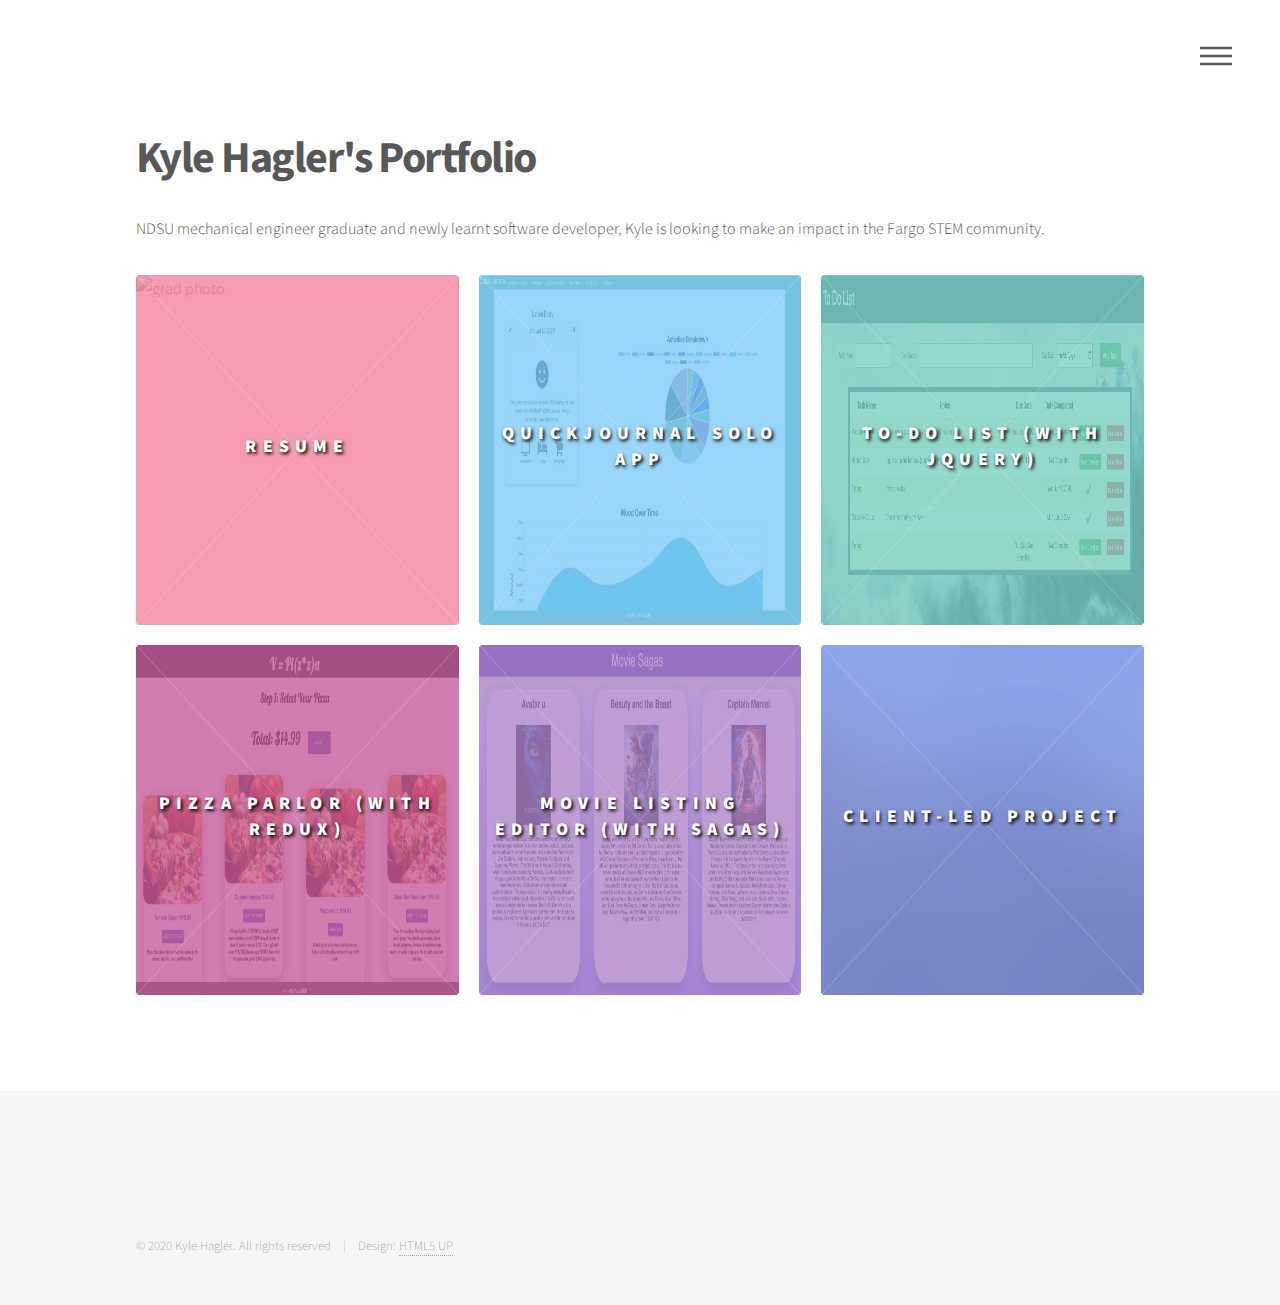
==== index.html @ bced9b33 "completed on July 25th" ====
<!DOCTYPE HTML>
<!--
	Phantom by HTML5 UP
	html5up.net | @ajlkn
	Free for personal and commercial use under the CCA 3.0 license (html5up.net/license)
-->
<html>
	<head>
		<title>Phantom by HTML5 UP</title>
		<meta charset="utf-8" />
		<meta name="viewport" content="width=device-width, initial-scale=1, user-scalable=no" />
		<link rel="stylesheet" href="assets/css/main.css" />
		<noscript><link rel="stylesheet" href="assets/css/noscript.css" /></noscript>
	</head>
	<body class="is-preload">
		<!-- Wrapper -->
			<div id="wrapper">

				<!-- Header -->
					<header id="header">
						<div class="inner">
						</div>

							<!-- Nav -->
							<nav>
								<ul>
									<li><a href="#menu">Menu</a></li>
								</ul>
							</nav>
					</header>

				<!-- Menu -->
					<nav id="menu">
						<h2>Menu</h2>
						<ul>
							<li><a href="index.html">Home</a></li>
							<li><a href="resume.html">Resume</a></li>
							
						</ul>
					</nav>

				<!-- Main -->
					<div id="main">
						<div class="inner">
							<header>
								<h1>Kyle Hagler's Portfolio<br /></h1>
								<p>NDSU mechanical engineer graduate and newly learnt software developer, Kyle is looking to make an impact in the Fargo STEM community.</p>
							</header>
							<section class="tiles">
								<article class="style1">
									<span class="image">
										<img src="https://scontent.ffar1-2.fna.fbcdn.net/v/t1.0-9/32385434_10155725330453737_2104924031084920832_n.jpg?_nc_cat=108&_nc_sid=8bfeb9&_nc_ohc=ZoavIc2hYlcAX8dSRBQ&_nc_ht=scontent.ffar1-2.fna&oh=658feece511071d14a0278dd31bfbd24&oe=5F40C71C" alt="grad photo" height="350px"/>
									</span>
									<a href="resume.html">
										<h2 style="text-shadow: black 0.1em 0.1em 0.2em">Resume</h2>
										<div class="content">
											<p style="text-shadow: black 0.1em 0.1em 0.2em">See Kyle's past education and work experience</p>
										</div>
									</a>
								</article>
								<article class="style2">
									<span class="image">
										<img src="images/quickjournal_home.png" alt="quickJournal site" height="350px" />
									</span>
									<a href="https://github.com/KyleHagler-bit/solo-app-project">
										<h2 style="text-shadow: black 0.1em 0.1em 0.2em">QuickJournal Solo App</h2>
										<div class="content">
											<p style="text-shadow: black 0.1em 0.1em 0.2em">A digital journal app that uses past entries to tell you more about you!</p>
										</div>
									</a>
								</article>
								<article class="style3">
									<span class="image">
										<img src="images/to_do_list.png" alt="to-do list" height="350px"/>
									</span>
									<a href="https://warm-chamber-13574.herokuapp.com/">
										<h2 style="text-shadow: black 0.1em 0.1em 0.2em">To-Do List (with jQuery)</h2>
										<div class="content">
											<p style="text-shadow: black 0.1em 0.1em 0.2em">A simple to-do list built with jQuery and deployed on Heroku</p>
										</div>
									</a>
								</article>
								<article class="style4">
									<span class="image">
										<img src="images/pizza_parlor.png" alt="pizza parlor" height="350px"/>
									</span>
									<a href="https://github.com/KyleHagler-bit/pizza-parlor-redux">
										<h2 style="text-shadow: black 0.1em 0.1em 0.2em">Pizza Parlor (with Redux)</h2>
										<div class="content">
											<p style="text-shadow: black 0.1em 0.1em 0.2em">A mock restaraunt app that allows the user to select pizzas, enter in information, and checkout!</p>
										</div>
									</a>
								</article>
								<article class="style5">
									<span class="image">
										<img src="images/movie_sagas.png" alt="movie sagas" height="350px"/>
									</span>
									<a href="https://github.com/KyleHagler-bit/movie_sagas">
										<h2 style="text-shadow: black 0.1em 0.1em 0.2em">Movie Listing Editor (with Sagas)</h2>
										<div class="content">
											<p style="text-shadow: black 0.1em 0.1em 0.2em">View a listings of popular movies and edit their title and description with a click!</p>
										</div>
									</a>
								</article>
								<article class="style6">
									<span class="image">
										<img src="images/pic06.jpg" alt="client led project" height="350px"/>
									</span>
									<a href="">
										<h2 style="text-shadow: black 0.1em 0.1em 0.2em">Client-led Project</h2>
										<div class="content">
											<p style="text-shadow: black 0.1em 0.1em 0.2em">COMING SOON (Aug 2020)</p>
										</div>
									</a>
								</article>
								
							</section>
						</div>
					</div>

				<!-- Footer -->
					<footer id="footer">
						<div class="inner">
							
							<section>
								
							<ul class="copyright">
								<li>&copy; 2020 Kyle Hagler. All rights reserved</li><li>Design: <a href="http://html5up.net">HTML5 UP</a></li>
							</ul>
						</div>
					</footer>

			</div>

		<!-- Scripts -->
			<script src="assets/js/jquery.min.js"></script>
			<script src="assets/js/browser.min.js"></script>
			<script src="assets/js/breakpoints.min.js"></script>
			<script src="assets/js/util.js"></script>
			<script src="assets/js/main.js"></script>

	</body>
</html>
---- assets/css/main.css ----
@import url(fontawesome-all.min.css);
@import url("https://fonts.googleapis.com/css?family=Source+Sans+Pro:300,700,900");

/*
	Phantom by HTML5 UP
	html5up.net | @ajlkn
	Free for personal and commercial use under the CCA 3.0 license (html5up.net/license)
*/

html, body, div, span, applet, object,
iframe, h1, h2, h3, h4, h5, h6, p, blockquote,
pre, a, abbr, acronym, address, big, cite,
code, del, dfn, em, img, ins, kbd, q, s, samp,
small, strike, strong, sub, sup, tt, var, b,
u, i, center, dl, dt, dd, ol, ul, li, fieldset,
form, label, legend, table, caption, tbody,
tfoot, thead, tr, th, td, article, aside,
canvas, details, embed, figure, figcaption,
footer, header, hgroup, menu, nav, output, ruby,
section, summary, time, mark, audio, video {
	margin: 0;
	padding: 0;
	border: 0;
	font-size: 100%;
	font: inherit;
	vertical-align: baseline;}

article, aside, details, figcaption, figure,
footer, header, hgroup, menu, nav, section {
	display: block;}

body {
	line-height: 1;
}

ol, ul {
	list-style: none;
}

blockquote, q {
	quotes: none;
}

	blockquote:before, blockquote:after, q:before, q:after {
		content: '';
		content: none;
	}

table {
	border-collapse: collapse;
	border-spacing: 0;
}

body {
	-webkit-text-size-adjust: none;
}

mark {
	background-color: transparent;
	color: inherit;
}

input::-moz-focus-inner {
	border: 0;
	padding: 0;
}

input, select, textarea {
	-moz-appearance: none;
	-webkit-appearance: none;
	-ms-appearance: none;
	appearance: none;
}

/* Basic */

	@-ms-viewport {
		width: device-width;
	}

	body {
		-ms-overflow-style: scrollbar;
	}

	@media screen and (max-width: 480px) {

		html, body {
			min-width: 320px;
		}

	}

	html {
		box-sizing: border-box;
	}

	*, *:before, *:after {
		box-sizing: inherit;
	}

	body {
		background: #ffffff;
	}

		body.is-preload *, body.is-preload *:before, body.is-preload *:after {
			-moz-animation: none !important;
			-webkit-animation: none !important;
			-ms-animation: none !important;
			animation: none !important;
			-moz-transition: none !important;
			-webkit-transition: none !important;
			-ms-transition: none !important;
			transition: none !important;
		}

/* Type */

	body, input, select, textarea {
		color: #585858;
		font-family: "Source Sans Pro", Helvetica, sans-serif;
		font-size: 16pt;
		font-weight: 300;
		line-height: 1.75;
	}

		@media screen and (max-width: 1680px) {

			body, input, select, textarea {
				font-size: 14pt;
			}

		}

		@media screen and (max-width: 1280px) {

			body, input, select, textarea {
				font-size: 12pt;
			}

		}

	a {
		-moz-transition: border-bottom-color 0.2s ease, color 0.2s ease;
		-webkit-transition: border-bottom-color 0.2s ease, color 0.2s ease;
		-ms-transition: border-bottom-color 0.2s ease, color 0.2s ease;
		transition: border-bottom-color 0.2s ease, color 0.2s ease;
		text-decoration: none;
		color: #585858;
		border-bottom: dotted 1px rgba(88, 88, 88, 0.5);
	}

		a:hover {
			border-bottom-color: transparent;
			color: #f2849e !important;
		}

	strong, b {
		font-weight: 900;
	}

	em, i {
		font-style: italic;
	}

	p {
		margin: 0 0 2em 0;
	}

	h1 {
		font-size: 2.75em;
		font-weight: 700;
		line-height: 1.3;
		margin: 0 0 1em 0;
		letter-spacing: -0.035em;
	}

		h1 a {
			color: inherit;
		}

		@media screen and (max-width: 736px) {

			h1 {
				font-size: 2em;
				margin: 0 0 1em 0;
			}

		}

		@media screen and (max-width: 360px) {

			h1 {
				font-size: 1.75em;
			}

		}

	h2, h3, h4, h5, h6 {
		font-weight: 900;
		line-height: 1.5;
		margin: 0 0 2em 0;
		text-transform: uppercase;
		letter-spacing: 0.35em;
	}

		h2 a, h3 a, h4 a, h5 a, h6 a {
			color: inherit;
		}

	h2 {
		font-size: 1.1em;
	}

	h3 {
		font-size: 1em;
	}

	h4 {
		font-size: 0.8em;
	}

	h5 {
		font-size: 0.8em;
	}

	h6 {
		font-size: 0.8em;
	}

	@media screen and (max-width: 980px) {

		h1 br, h2 br, h3 br, h4 br, h5 br, h6 br {
			display: none;
		}

	}

	@media screen and (max-width: 736px) {

		h2 {
			font-size: 1em;
		}

		h3 {
			font-size: 0.8em;
		}

	}

	sub {
		font-size: 0.8em;
		position: relative;
		top: 0.5em;
	}

	sup {
		font-size: 0.8em;
		position: relative;
		top: -0.5em;
	}

	blockquote {
		border-left: solid 4px #c9c9c9;
		font-style: italic;
		margin: 0 0 2em 0;
		padding: 0.5em 0 0.5em 2em;
	}

	code {
		background: rgba(144, 144, 144, 0.075);
		border-radius: 4px;
		border: solid 1px #c9c9c9;
		font-family: "Courier New", monospace;
		font-size: 0.9em;
		margin: 0 0.25em;
		padding: 0.25em 0.65em;
	}

	pre {
		-webkit-overflow-scrolling: touch;
		font-family: "Courier New", monospace;
		font-size: 0.9em;
		margin: 0 0 2em 0;
	}

		pre code {
			display: block;
			line-height: 1.75;
			padding: 1em 1.5em;
			overflow-x: auto;
		}

	hr {
		border: 0;
		border-bottom: solid 1px #c9c9c9;
		margin: 2em 0;
	}

		hr.major {
			margin: 3em 0;
		}

	.align-left {
		text-align: left;
	}

	.align-center {
		text-align: center;
	}

	.align-right {
		text-align: right;
	}

/* Row */

	.row {
		display: flex;
		flex-wrap: wrap;
		box-sizing: border-box;
		align-items: stretch;
	}

		.row > * {
			box-sizing: border-box;
		}

		.row.gtr-uniform > * > :last-child {
			margin-bottom: 0;
		}

		.row.aln-left {
			justify-content: flex-start;
		}

		.row.aln-center {
			justify-content: center;
		}

		.row.aln-right {
			justify-content: flex-end;
		}

		.row.aln-top {
			align-items: flex-start;
		}

		.row.aln-middle {
			align-items: center;
		}

		.row.aln-bottom {
			align-items: flex-end;
		}

		.row > .imp {
			order: -1;
		}

		.row > .col-1 {
			width: 8.33333%;
		}

		.row > .off-1 {
			margin-left: 8.33333%;
		}

		.row > .col-2 {
			width: 16.66667%;
		}

		.row > .off-2 {
			margin-left: 16.66667%;
		}

		.row > .col-3 {
			width: 25%;
		}

		.row > .off-3 {
			margin-left: 25%;
		}

		.row > .col-4 {
			width: 33.33333%;
		}

		.row > .off-4 {
			margin-left: 33.33333%;
		}

		.row > .col-5 {
			width: 41.66667%;
		}

		.row > .off-5 {
			margin-left: 41.66667%;
		}

		.row > .col-6 {
			width: 50%;
		}

		.row > .off-6 {
			margin-left: 50%;
		}

		.row > .col-7 {
			width: 58.33333%;
		}

		.row > .off-7 {
			margin-left: 58.33333%;
		}

		.row > .col-8 {
			width: 66.66667%;
		}

		.row > .off-8 {
			margin-left: 66.66667%;
		}

		.row > .col-9 {
			width: 75%;
		}

		.row > .off-9 {
			margin-left: 75%;
		}

		.row > .col-10 {
			width: 83.33333%;
		}

		.row > .off-10 {
			margin-left: 83.33333%;
		}

		.row > .col-11 {
			width: 91.66667%;
		}

		.row > .off-11 {
			margin-left: 91.66667%;
		}

		.row > .col-12 {
			width: 100%;
		}

		.row > .off-12 {
			margin-left: 100%;
		}

		.row.gtr-0 {
			margin-top: 0;
			margin-left: 0em;
		}

			.row.gtr-0 > * {
				padding: 0 0 0 0em;
			}

			.row.gtr-0.gtr-uniform {
				margin-top: 0em;
			}

				.row.gtr-0.gtr-uniform > * {
					padding-top: 0em;
				}

		.row.gtr-25 {
			margin-top: 0;
			margin-left: -0.5em;
		}

			.row.gtr-25 > * {
				padding: 0 0 0 0.5em;
			}

			.row.gtr-25.gtr-uniform {
				margin-top: -0.5em;
			}

				.row.gtr-25.gtr-uniform > * {
					padding-top: 0.5em;
				}

		.row.gtr-50 {
			margin-top: 0;
			margin-left: -1em;
		}

			.row.gtr-50 > * {
				padding: 0 0 0 1em;
			}

			.row.gtr-50.gtr-uniform {
				margin-top: -1em;
			}

				.row.gtr-50.gtr-uniform > * {
					padding-top: 1em;
				}

		.row {
			margin-top: 0;
			margin-left: -2em;
		}

			.row > * {
				padding: 0 0 0 2em;
			}

			.row.gtr-uniform {
				margin-top: -2em;
			}

				.row.gtr-uniform > * {
					padding-top: 2em;
				}

		.row.gtr-150 {
			margin-top: 0;
			margin-left: -3em;
		}

			.row.gtr-150 > * {
				padding: 0 0 0 3em;
			}

			.row.gtr-150.gtr-uniform {
				margin-top: -3em;
			}

				.row.gtr-150.gtr-uniform > * {
					padding-top: 3em;
				}

		.row.gtr-200 {
			margin-top: 0;
			margin-left: -4em;
		}

			.row.gtr-200 > * {
				padding: 0 0 0 4em;
			}

			.row.gtr-200.gtr-uniform {
				margin-top: -4em;
			}

				.row.gtr-200.gtr-uniform > * {
					padding-top: 4em;
				}

		@media screen and (max-width: 1680px) {

			.row {
				display: flex;
				flex-wrap: wrap;
				box-sizing: border-box;
				align-items: stretch;
			}

				.row > * {
					box-sizing: border-box;
				}

				.row.gtr-uniform > * > :last-child {
					margin-bottom: 0;
				}

				.row.aln-left {
					justify-content: flex-start;
				}

				.row.aln-center {
					justify-content: center;
				}

				.row.aln-right {
					justify-content: flex-end;
				}

				.row.aln-top {
					align-items: flex-start;
				}

				.row.aln-middle {
					align-items: center;
				}

				.row.aln-bottom {
					align-items: flex-end;
				}

				.row > .imp-xlarge {
					order: -1;
				}

				.row > .col-1-xlarge {
					width: 8.33333%;
				}

				.row > .off-1-xlarge {
					margin-left: 8.33333%;
				}

				.row > .col-2-xlarge {
					width: 16.66667%;
				}

				.row > .off-2-xlarge {
					margin-left: 16.66667%;
				}

				.row > .col-3-xlarge {
					width: 25%;
				}

				.row > .off-3-xlarge {
					margin-left: 25%;
				}

				.row > .col-4-xlarge {
					width: 33.33333%;
				}

				.row > .off-4-xlarge {
					margin-left: 33.33333%;
				}

				.row > .col-5-xlarge {
					width: 41.66667%;
				}

				.row > .off-5-xlarge {
					margin-left: 41.66667%;
				}

				.row > .col-6-xlarge {
					width: 50%;
				}

				.row > .off-6-xlarge {
					margin-left: 50%;
				}

				.row > .col-7-xlarge {
					width: 58.33333%;
				}

				.row > .off-7-xlarge {
					margin-left: 58.33333%;
				}

				.row > .col-8-xlarge {
					width: 66.66667%;
				}

				.row > .off-8-xlarge {
					margin-left: 66.66667%;
				}

				.row > .col-9-xlarge {
					width: 75%;
				}

				.row > .off-9-xlarge {
					margin-left: 75%;
				}

				.row > .col-10-xlarge {
					width: 83.33333%;
				}

				.row > .off-10-xlarge {
					margin-left: 83.33333%;
				}

				.row > .col-11-xlarge {
					width: 91.66667%;
				}

				.row > .off-11-xlarge {
					margin-left: 91.66667%;
				}

				.row > .col-12-xlarge {
					width: 100%;
				}

				.row > .off-12-xlarge {
					margin-left: 100%;
				}

				.row.gtr-0 {
					margin-top: 0;
					margin-left: 0em;
				}

					.row.gtr-0 > * {
						padding: 0 0 0 0em;
					}

					.row.gtr-0.gtr-uniform {
						margin-top: 0em;
					}

						.row.gtr-0.gtr-uniform > * {
							padding-top: 0em;
						}

				.row.gtr-25 {
					margin-top: 0;
					margin-left: -0.5em;
				}

					.row.gtr-25 > * {
						padding: 0 0 0 0.5em;
					}

					.row.gtr-25.gtr-uniform {
						margin-top: -0.5em;
					}

						.row.gtr-25.gtr-uniform > * {
							padding-top: 0.5em;
						}

				.row.gtr-50 {
					margin-top: 0;
					margin-left: -1em;
				}

					.row.gtr-50 > * {
						padding: 0 0 0 1em;
					}

					.row.gtr-50.gtr-uniform {
						margin-top: -1em;
					}

						.row.gtr-50.gtr-uniform > * {
							padding-top: 1em;
						}

				.row {
					margin-top: 0;
					margin-left: -2em;
				}

					.row > * {
						padding: 0 0 0 2em;
					}

					.row.gtr-uniform {
						margin-top: -2em;
					}

						.row.gtr-uniform > * {
							padding-top: 2em;
						}

				.row.gtr-150 {
					margin-top: 0;
					margin-left: -3em;
				}

					.row.gtr-150 > * {
						padding: 0 0 0 3em;
					}

					.row.gtr-150.gtr-uniform {
						margin-top: -3em;
					}

						.row.gtr-150.gtr-uniform > * {
							padding-top: 3em;
						}

				.row.gtr-200 {
					margin-top: 0;
					margin-left: -4em;
				}

					.row.gtr-200 > * {
						padding: 0 0 0 4em;
					}

					.row.gtr-200.gtr-uniform {
						margin-top: -4em;
					}

						.row.gtr-200.gtr-uniform > * {
							padding-top: 4em;
						}

		}

		@media screen and (max-width: 1280px) {

			.row {
				display: flex;
				flex-wrap: wrap;
				box-sizing: border-box;
				align-items: stretch;
			}

				.row > * {
					box-sizing: border-box;
				}

				.row.gtr-uniform > * > :last-child {
					margin-bottom: 0;
				}

				.row.aln-left {
					justify-content: flex-start;
				}

				.row.aln-center {
					justify-content: center;
				}

				.row.aln-right {
					justify-content: flex-end;
				}

				.row.aln-top {
					align-items: flex-start;
				}

				.row.aln-middle {
					align-items: center;
				}

				.row.aln-bottom {
					align-items: flex-end;
				}

				.row > .imp-large {
					order: -1;
				}

				.row > .col-1-large {
					width: 8.33333%;
				}

				.row > .off-1-large {
					margin-left: 8.33333%;
				}

				.row > .col-2-large {
					width: 16.66667%;
				}

				.row > .off-2-large {
					margin-left: 16.66667%;
				}

				.row > .col-3-large {
					width: 25%;
				}

				.row > .off-3-large {
					margin-left: 25%;
				}

				.row > .col-4-large {
					width: 33.33333%;
				}

				.row > .off-4-large {
					margin-left: 33.33333%;
				}

				.row > .col-5-large {
					width: 41.66667%;
				}

				.row > .off-5-large {
					margin-left: 41.66667%;
				}

				.row > .col-6-large {
					width: 50%;
				}

				.row > .off-6-large {
					margin-left: 50%;
				}

				.row > .col-7-large {
					width: 58.33333%;
				}

				.row > .off-7-large {
					margin-left: 58.33333%;
				}

				.row > .col-8-large {
					width: 66.66667%;
				}

				.row > .off-8-large {
					margin-left: 66.66667%;
				}

				.row > .col-9-large {
					width: 75%;
				}

				.row > .off-9-large {
					margin-left: 75%;
				}

				.row > .col-10-large {
					width: 83.33333%;
				}

				.row > .off-10-large {
					margin-left: 83.33333%;
				}

				.row > .col-11-large {
					width: 91.66667%;
				}

				.row > .off-11-large {
					margin-left: 91.66667%;
				}

				.row > .col-12-large {
					width: 100%;
				}

				.row > .off-12-large {
					margin-left: 100%;
				}

				.row.gtr-0 {
					margin-top: 0;
					margin-left: 0em;
				}

					.row.gtr-0 > * {
						padding: 0 0 0 0em;
					}

					.row.gtr-0.gtr-uniform {
						margin-top: 0em;
					}

						.row.gtr-0.gtr-uniform > * {
							padding-top: 0em;
						}

				.row.gtr-25 {
					margin-top: 0;
					margin-left: -0.5em;
				}

					.row.gtr-25 > * {
						padding: 0 0 0 0.5em;
					}

					.row.gtr-25.gtr-uniform {
						margin-top: -0.5em;
					}

						.row.gtr-25.gtr-uniform > * {
							padding-top: 0.5em;
						}

				.row.gtr-50 {
					margin-top: 0;
					margin-left: -1em;
				}

					.row.gtr-50 > * {
						padding: 0 0 0 1em;
					}

					.row.gtr-50.gtr-uniform {
						margin-top: -1em;
					}

						.row.gtr-50.gtr-uniform > * {
							padding-top: 1em;
						}

				.row {
					margin-top: 0;
					margin-left: -2em;
				}

					.row > * {
						padding: 0 0 0 2em;
					}

					.row.gtr-uniform {
						margin-top: -2em;
					}

						.row.gtr-uniform > * {
							padding-top: 2em;
						}

				.row.gtr-150 {
					margin-top: 0;
					margin-left: -3em;
				}

					.row.gtr-150 > * {
						padding: 0 0 0 3em;
					}

					.row.gtr-150.gtr-uniform {
						margin-top: -3em;
					}

						.row.gtr-150.gtr-uniform > * {
							padding-top: 3em;
						}

				.row.gtr-200 {
					margin-top: 0;
					margin-left: -4em;
				}

					.row.gtr-200 > * {
						padding: 0 0 0 4em;
					}

					.row.gtr-200.gtr-uniform {
						margin-top: -4em;
					}

						.row.gtr-200.gtr-uniform > * {
							padding-top: 4em;
						}

		}

		@media screen and (max-width: 980px) {

			.row {
				display: flex;
				flex-wrap: wrap;
				box-sizing: border-box;
				align-items: stretch;
			}

				.row > * {
					box-sizing: border-box;
				}

				.row.gtr-uniform > * > :last-child {
					margin-bottom: 0;
				}

				.row.aln-left {
					justify-content: flex-start;
				}

				.row.aln-center {
					justify-content: center;
				}

				.row.aln-right {
					justify-content: flex-end;
				}

				.row.aln-top {
					align-items: flex-start;
				}

				.row.aln-middle {
					align-items: center;
				}

				.row.aln-bottom {
					align-items: flex-end;
				}

				.row > .imp-medium {
					order: -1;
				}

				.row > .col-1-medium {
					width: 8.33333%;
				}

				.row > .off-1-medium {
					margin-left: 8.33333%;
				}

				.row > .col-2-medium {
					width: 16.66667%;
				}

				.row > .off-2-medium {
					margin-left: 16.66667%;
				}

				.row > .col-3-medium {
					width: 25%;
				}

				.row > .off-3-medium {
					margin-left: 25%;
				}

				.row > .col-4-medium {
					width: 33.33333%;
				}

				.row > .off-4-medium {
					margin-left: 33.33333%;
				}

				.row > .col-5-medium {
					width: 41.66667%;
				}

				.row > .off-5-medium {
					margin-left: 41.66667%;
				}

				.row > .col-6-medium {
					width: 50%;
				}

				.row > .off-6-medium {
					margin-left: 50%;
				}

				.row > .col-7-medium {
					width: 58.33333%;
				}

				.row > .off-7-medium {
					margin-left: 58.33333%;
				}

				.row > .col-8-medium {
					width: 66.66667%;
				}

				.row > .off-8-medium {
					margin-left: 66.66667%;
				}

				.row > .col-9-medium {
					width: 75%;
				}

				.row > .off-9-medium {
					margin-left: 75%;
				}

				.row > .col-10-medium {
					width: 83.33333%;
				}

				.row > .off-10-medium {
					margin-left: 83.33333%;
				}

				.row > .col-11-medium {
					width: 91.66667%;
				}

				.row > .off-11-medium {
					margin-left: 91.66667%;
				}

				.row > .col-12-medium {
					width: 100%;
				}

				.row > .off-12-medium {
					margin-left: 100%;
				}

				.row.gtr-0 {
					margin-top: 0;
					margin-left: 0em;
				}

					.row.gtr-0 > * {
						padding: 0 0 0 0em;
					}

					.row.gtr-0.gtr-uniform {
						margin-top: 0em;
					}

						.row.gtr-0.gtr-uniform > * {
							padding-top: 0em;
						}

				.row.gtr-25 {
					margin-top: 0;
					margin-left: -0.375em;
				}

					.row.gtr-25 > * {
						padding: 0 0 0 0.375em;
					}

					.row.gtr-25.gtr-uniform {
						margin-top: -0.375em;
					}

						.row.gtr-25.gtr-uniform > * {
							padding-top: 0.375em;
						}

				.row.gtr-50 {
					margin-top: 0;
					margin-left: -0.75em;
				}

					.row.gtr-50 > * {
						padding: 0 0 0 0.75em;
					}

					.row.gtr-50.gtr-uniform {
						margin-top: -0.75em;
					}

						.row.gtr-50.gtr-uniform > * {
							padding-top: 0.75em;
						}

				.row {
					margin-top: 0;
					margin-left: -1.5em;
				}

					.row > * {
						padding: 0 0 0 1.5em;
					}

					.row.gtr-uniform {
						margin-top: -1.5em;
					}

						.row.gtr-uniform > * {
							padding-top: 1.5em;
						}

				.row.gtr-150 {
					margin-top: 0;
					margin-left: -2.25em;
				}

					.row.gtr-150 > * {
						padding: 0 0 0 2.25em;
					}

					.row.gtr-150.gtr-uniform {
						margin-top: -2.25em;
					}

						.row.gtr-150.gtr-uniform > * {
							padding-top: 2.25em;
						}

				.row.gtr-200 {
					margin-top: 0;
					margin-left: -3em;
				}

					.row.gtr-200 > * {
						padding: 0 0 0 3em;
					}

					.row.gtr-200.gtr-uniform {
						margin-top: -3em;
					}

						.row.gtr-200.gtr-uniform > * {
							padding-top: 3em;
						}

		}

		@media screen and (max-width: 736px) {

			.row {
				display: flex;
				flex-wrap: wrap;
				box-sizing: border-box;
				align-items: stretch;
			}

				.row > * {
					box-sizing: border-box;
				}

				.row.gtr-uniform > * > :last-child {
					margin-bottom: 0;
				}

				.row.aln-left {
					justify-content: flex-start;
				}

				.row.aln-center {
					justify-content: center;
				}

				.row.aln-right {
					justify-content: flex-end;
				}

				.row.aln-top {
					align-items: flex-start;
				}

				.row.aln-middle {
					align-items: center;
				}

				.row.aln-bottom {
					align-items: flex-end;
				}

				.row > .imp-small {
					order: -1;
				}

				.row > .col-1-small {
					width: 8.33333%;
				}

				.row > .off-1-small {
					margin-left: 8.33333%;
				}

				.row > .col-2-small {
					width: 16.66667%;
				}

				.row > .off-2-small {
					margin-left: 16.66667%;
				}

				.row > .col-3-small {
					width: 25%;
				}

				.row > .off-3-small {
					margin-left: 25%;
				}

				.row > .col-4-small {
					width: 33.33333%;
				}

				.row > .off-4-small {
					margin-left: 33.33333%;
				}

				.row > .col-5-small {
					width: 41.66667%;
				}

				.row > .off-5-small {
					margin-left: 41.66667%;
				}

				.row > .col-6-small {
					width: 50%;
				}

				.row > .off-6-small {
					margin-left: 50%;
				}

				.row > .col-7-small {
					width: 58.33333%;
				}

				.row > .off-7-small {
					margin-left: 58.33333%;
				}

				.row > .col-8-small {
					width: 66.66667%;
				}

				.row > .off-8-small {
					margin-left: 66.66667%;
				}

				.row > .col-9-small {
					width: 75%;
				}

				.row > .off-9-small {
					margin-left: 75%;
				}

				.row > .col-10-small {
					width: 83.33333%;
				}

				.row > .off-10-small {
					margin-left: 83.33333%;
				}

				.row > .col-11-small {
					width: 91.66667%;
				}

				.row > .off-11-small {
					margin-left: 91.66667%;
				}

				.row > .col-12-small {
					width: 100%;
				}

				.row > .off-12-small {
					margin-left: 100%;
				}

				.row.gtr-0 {
					margin-top: 0;
					margin-left: 0em;
				}

					.row.gtr-0 > * {
						padding: 0 0 0 0em;
					}

					.row.gtr-0.gtr-uniform {
						margin-top: 0em;
					}

						.row.gtr-0.gtr-uniform > * {
							padding-top: 0em;
						}

				.row.gtr-25 {
					margin-top: 0;
					margin-left: -0.25em;
				}

					.row.gtr-25 > * {
						padding: 0 0 0 0.25em;
					}

					.row.gtr-25.gtr-uniform {
						margin-top: -0.25em;
					}

						.row.gtr-25.gtr-uniform > * {
							padding-top: 0.25em;
						}

				.row.gtr-50 {
					margin-top: 0;
					margin-left: -0.5em;
				}

					.row.gtr-50 > * {
						padding: 0 0 0 0.5em;
					}

					.row.gtr-50.gtr-uniform {
						margin-top: -0.5em;
					}

						.row.gtr-50.gtr-uniform > * {
							padding-top: 0.5em;
						}

				.row {
					margin-top: 0;
					margin-left: -1em;
				}

					.row > * {
						padding: 0 0 0 1em;
					}

					.row.gtr-uniform {
						margin-top: -1em;
					}

						.row.gtr-uniform > * {
							padding-top: 1em;
						}

				.row.gtr-150 {
					margin-top: 0;
					margin-left: -1.5em;
				}

					.row.gtr-150 > * {
						padding: 0 0 0 1.5em;
					}

					.row.gtr-150.gtr-uniform {
						margin-top: -1.5em;
					}

						.row.gtr-150.gtr-uniform > * {
							padding-top: 1.5em;
						}

				.row.gtr-200 {
					margin-top: 0;
					margin-left: -2em;
				}

					.row.gtr-200 > * {
						padding: 0 0 0 2em;
					}

					.row.gtr-200.gtr-uniform {
						margin-top: -2em;
					}

						.row.gtr-200.gtr-uniform > * {
							padding-top: 2em;
						}

		}

		@media screen and (max-width: 480px) {

			.row {
				display: flex;
				flex-wrap: wrap;
				box-sizing: border-box;
				align-items: stretch;
			}

				.row > * {
					box-sizing: border-box;
				}

				.row.gtr-uniform > * > :last-child {
					margin-bottom: 0;
				}

				.row.aln-left {
					justify-content: flex-start;
				}

				.row.aln-center {
					justify-content: center;
				}

				.row.aln-right {
					justify-content: flex-end;
				}

				.row.aln-top {
					align-items: flex-start;
				}

				.row.aln-middle {
					align-items: center;
				}

				.row.aln-bottom {
					align-items: flex-end;
				}

				.row > .imp-xsmall {
					order: -1;
				}

				.row > .col-1-xsmall {
					width: 8.33333%;
				}

				.row > .off-1-xsmall {
					margin-left: 8.33333%;
				}

				.row > .col-2-xsmall {
					width: 16.66667%;
				}

				.row > .off-2-xsmall {
					margin-left: 16.66667%;
				}

				.row > .col-3-xsmall {
					width: 25%;
				}

				.row > .off-3-xsmall {
					margin-left: 25%;
				}

				.row > .col-4-xsmall {
					width: 33.33333%;
				}

				.row > .off-4-xsmall {
					margin-left: 33.33333%;
				}

				.row > .col-5-xsmall {
					width: 41.66667%;
				}

				.row > .off-5-xsmall {
					margin-left: 41.66667%;
				}

				.row > .col-6-xsmall {
					width: 50%;
				}

				.row > .off-6-xsmall {
					margin-left: 50%;
				}

				.row > .col-7-xsmall {
					width: 58.33333%;
				}

				.row > .off-7-xsmall {
					margin-left: 58.33333%;
				}

				.row > .col-8-xsmall {
					width: 66.66667%;
				}

				.row > .off-8-xsmall {
					margin-left: 66.66667%;
				}

				.row > .col-9-xsmall {
					width: 75%;
				}

				.row > .off-9-xsmall {
					margin-left: 75%;
				}

				.row > .col-10-xsmall {
					width: 83.33333%;
				}

				.row > .off-10-xsmall {
					margin-left: 83.33333%;
				}

				.row > .col-11-xsmall {
					width: 91.66667%;
				}

				.row > .off-11-xsmall {
					margin-left: 91.66667%;
				}

				.row > .col-12-xsmall {
					width: 100%;
				}

				.row > .off-12-xsmall {
					margin-left: 100%;
				}

				.row.gtr-0 {
					margin-top: 0;
					margin-left: 0em;
				}

					.row.gtr-0 > * {
						padding: 0 0 0 0em;
					}

					.row.gtr-0.gtr-uniform {
						margin-top: 0em;
					}

						.row.gtr-0.gtr-uniform > * {
							padding-top: 0em;
						}

				.row.gtr-25 {
					margin-top: 0;
					margin-left: -0.25em;
				}

					.row.gtr-25 > * {
						padding: 0 0 0 0.25em;
					}

					.row.gtr-25.gtr-uniform {
						margin-top: -0.25em;
					}

						.row.gtr-25.gtr-uniform > * {
							padding-top: 0.25em;
						}

				.row.gtr-50 {
					margin-top: 0;
					margin-left: -0.5em;
				}

					.row.gtr-50 > * {
						padding: 0 0 0 0.5em;
					}

					.row.gtr-50.gtr-uniform {
						margin-top: -0.5em;
					}

						.row.gtr-50.gtr-uniform > * {
							padding-top: 0.5em;
						}

				.row {
					margin-top: 0;
					margin-left: -1em;
				}

					.row > * {
						padding: 0 0 0 1em;
					}

					.row.gtr-uniform {
						margin-top: -1em;
					}

						.row.gtr-uniform > * {
							padding-top: 1em;
						}

				.row.gtr-150 {
					margin-top: 0;
					margin-left: -1.5em;
				}

					.row.gtr-150 > * {
						padding: 0 0 0 1.5em;
					}

					.row.gtr-150.gtr-uniform {
						margin-top: -1.5em;
					}

						.row.gtr-150.gtr-uniform > * {
							padding-top: 1.5em;
						}

				.row.gtr-200 {
					margin-top: 0;
					margin-left: -2em;
				}

					.row.gtr-200 > * {
						padding: 0 0 0 2em;
					}

					.row.gtr-200.gtr-uniform {
						margin-top: -2em;
					}

						.row.gtr-200.gtr-uniform > * {
							padding-top: 2em;
						}

		}

/* Section/Article */

	section.special, article.special {
		text-align: center;
	}

	header p {
		margin-top: -1em;
	}

	@media screen and (max-width: 736px) {

		header p {
			margin-top: 0;
		}

	}

/* Icon */

	.icon {
		text-decoration: none;
		border-bottom: none;
		position: relative;
	}

		.icon:before {
			-moz-osx-font-smoothing: grayscale;
			-webkit-font-smoothing: antialiased;
			display: inline-block;
			font-style: normal;
			font-variant: normal;
			text-rendering: auto;
			line-height: 1;
			text-transform: none !important;
			font-family: 'Font Awesome 5 Free';
			font-weight: 400;
		}

		.icon > .label {
			display: none;
		}

		.icon:before {
			line-height: inherit;
		}

		.icon.solid:before {
			font-weight: 900;
		}

		.icon.brands:before {
			font-family: 'Font Awesome 5 Brands';
		}

		.icon.style2 {
			-moz-transition: background-color 0.2s ease-in-out, color 0.2s ease-in-out, border-color 0.2s ease-in-out;
			-webkit-transition: background-color 0.2s ease-in-out, color 0.2s ease-in-out, border-color 0.2s ease-in-out;
			-ms-transition: background-color 0.2s ease-in-out, color 0.2s ease-in-out, border-color 0.2s ease-in-out;
			transition: background-color 0.2s ease-in-out, color 0.2s ease-in-out, border-color 0.2s ease-in-out;
			background-color: transparent;
			border: solid 1px #c9c9c9;
			border-radius: 4px;
			width: 2.65em;
			height: 2.65em;
			display: inline-block;
			text-align: center;
			line-height: 2.65em;
			color: inherit;
		}

			.icon.style2:before {
				font-size: 1.1em;
			}

			.icon.style2:hover {
				color: #f2849e;
				border-color: #f2849e;
			}

			.icon.style2:active {
				background-color: rgba(242, 132, 158, 0.1);
			}

/* List */

	ol {
		list-style: decimal;
		margin: 0 0 2em 0;
		padding-left: 1.25em;
	}

		ol li {
			padding-left: 0.25em;
		}

	ul {
		list-style: disc;
		margin: 0 0 2em 0;
		padding-left: 1em;
	}

		ul li {
			padding-left: 0.5em;
		}

		ul.alt {
			list-style: none;
			padding-left: 0;
		}

			ul.alt li {
				border-top: solid 1px #c9c9c9;
				padding: 0.5em 0;
			}

				ul.alt li:first-child {
					border-top: 0;
					padding-top: 0;
				}

	dl {
		margin: 0 0 2em 0;
	}

		dl dt {
			display: block;
			font-weight: 900;
			margin: 0 0 1em 0;
		}

		dl dd {
			margin-left: 2em;
		}

/* Actions */

	ul.actions {
		display: -moz-flex;
		display: -webkit-flex;
		display: -ms-flex;
		display: flex;
		cursor: default;
		list-style: none;
		margin-left: -1em;
		padding-left: 0;
	}

		ul.actions li {
			padding: 0 0 0 1em;
			vertical-align: middle;
		}

		ul.actions.special {
			-moz-justify-content: center;
			-webkit-justify-content: center;
			-ms-justify-content: center;
			justify-content: center;
			width: 100%;
			margin-left: 0;
		}

			ul.actions.special li:first-child {
				padding-left: 0;
			}

		ul.actions.stacked {
			-moz-flex-direction: column;
			-webkit-flex-direction: column;
			-ms-flex-direction: column;
			flex-direction: column;
			margin-left: 0;
		}

			ul.actions.stacked li {
				padding: 1.3em 0 0 0;
			}

				ul.actions.stacked li:first-child {
					padding-top: 0;
				}

		ul.actions.fit {
			width: calc(100% + 1em);
		}

			ul.actions.fit li {
				-moz-flex-grow: 1;
				-webkit-flex-grow: 1;
				-ms-flex-grow: 1;
				flex-grow: 1;
				-moz-flex-shrink: 1;
				-webkit-flex-shrink: 1;
				-ms-flex-shrink: 1;
				flex-shrink: 1;
				width: 100%;
			}

				ul.actions.fit li > * {
					width: 100%;
				}

			ul.actions.fit.stacked {
				width: 100%;
			}

		@media screen and (max-width: 480px) {

			ul.actions:not(.fixed) {
				-moz-flex-direction: column;
				-webkit-flex-direction: column;
				-ms-flex-direction: column;
				flex-direction: column;
				margin-left: 0;
				width: 100% !important;
			}

				ul.actions:not(.fixed) li {
					-moz-flex-grow: 1;
					-webkit-flex-grow: 1;
					-ms-flex-grow: 1;
					flex-grow: 1;
					-moz-flex-shrink: 1;
					-webkit-flex-shrink: 1;
					-ms-flex-shrink: 1;
					flex-shrink: 1;
					padding: 1em 0 0 0;
					text-align: center;
					width: 100%;
				}

					ul.actions:not(.fixed) li > * {
						width: 100%;
					}

					ul.actions:not(.fixed) li:first-child {
						padding-top: 0;
					}

					ul.actions:not(.fixed) li input[type="submit"],
					ul.actions:not(.fixed) li input[type="reset"],
					ul.actions:not(.fixed) li input[type="button"],
					ul.actions:not(.fixed) li button,
					ul.actions:not(.fixed) li .button {
						width: 100%;
					}

						ul.actions:not(.fixed) li input[type="submit"].icon:before,
						ul.actions:not(.fixed) li input[type="reset"].icon:before,
						ul.actions:not(.fixed) li input[type="button"].icon:before,
						ul.actions:not(.fixed) li button.icon:before,
						ul.actions:not(.fixed) li .button.icon:before {
							margin-left: -0.5rem;
						}

		}

/* Icons */

	ul.icons {
		cursor: default;
		list-style: none;
		padding-left: 0;
		margin: -1em 0 2em -1em;
	}

		ul.icons li {
			display: inline-block;
			padding: 1em 0 0 1em;
		}

/* Form */

	form {
		margin: 0 0 2em 0;
		overflow-x: hidden;
	}

		form > :last-child {
			margin-bottom: 0;
		}

		form > .fields {
			display: -moz-flex;
			display: -webkit-flex;
			display: -ms-flex;
			display: flex;
			-moz-flex-wrap: wrap;
			-webkit-flex-wrap: wrap;
			-ms-flex-wrap: wrap;
			flex-wrap: wrap;
			width: calc(100% + 3em);
			margin: -1.5em 0 2em -1.5em;
		}

			form > .fields > .field {
				-moz-flex-grow: 0;
				-webkit-flex-grow: 0;
				-ms-flex-grow: 0;
				flex-grow: 0;
				-moz-flex-shrink: 0;
				-webkit-flex-shrink: 0;
				-ms-flex-shrink: 0;
				flex-shrink: 0;
				padding: 1.5em 0 0 1.5em;
				width: calc(100% - 1.5em);
			}

				form > .fields > .field.half {
					width: calc(50% - 0.75em);
				}

				form > .fields > .field.third {
					width: calc(100%/3 - 0.5em);
				}

				form > .fields > .field.quarter {
					width: calc(25% - 0.375em);
				}

		@media screen and (max-width: 480px) {

			form > .fields {
				width: calc(100% + 3em);
				margin: -1.5em 0 2em -1.5em;
			}

				form > .fields > .field {
					padding: 1.5em 0 0 1.5em;
					width: calc(100% - 1.5em);
				}

					form > .fields > .field.half {
						width: calc(100% - 1.5em);
					}

					form > .fields > .field.third {
						width: calc(100% - 1.5em);
					}

					form > .fields > .field.quarter {
						width: calc(100% - 1.5em);
					}

		}

	label {
		display: block;
		font-size: 0.9em;
		font-weight: 900;
		margin: 0 0 1em 0;
	}

	input[type="text"],
	input[type="password"],
	input[type="email"],
	input[type="tel"],
	select,
	textarea {
		-moz-appearance: none;
		-webkit-appearance: none;
		-ms-appearance: none;
		appearance: none;
		background-color: transparent;
		border: none;
		border-radius: 0;
		border-bottom: solid 1px #c9c9c9;
		color: inherit;
		display: block;
		outline: 0;
		padding: 0;
		text-decoration: none;
		width: 100%;
	}

		input[type="text"]:invalid,
		input[type="password"]:invalid,
		input[type="email"]:invalid,
		input[type="tel"]:invalid,
		select:invalid,
		textarea:invalid {
			box-shadow: none;
		}

		input[type="text"]:focus,
		input[type="password"]:focus,
		input[type="email"]:focus,
		input[type="tel"]:focus,
		select:focus,
		textarea:focus {
			border-bottom-color: #f2849e;
			box-shadow: inset 0 -1px 0 0 #f2849e;
		}

	select {
		background-image: url("data:image/svg+xml;charset=utf8,%3Csvg xmlns='http://www.w3.org/2000/svg' width='40' height='40' preserveAspectRatio='none' viewBox='0 0 40 40'%3E%3Cpath d='M9.4,12.3l10.4,10.4l10.4-10.4c0.2-0.2,0.5-0.4,0.9-0.4c0.3,0,0.6,0.1,0.9,0.4l3.3,3.3c0.2,0.2,0.4,0.5,0.4,0.9 c0,0.4-0.1,0.6-0.4,0.9L20.7,31.9c-0.2,0.2-0.5,0.4-0.9,0.4c-0.3,0-0.6-0.1-0.9-0.4L4.3,17.3c-0.2-0.2-0.4-0.5-0.4-0.9 c0-0.4,0.1-0.6,0.4-0.9l3.3-3.3c0.2-0.2,0.5-0.4,0.9-0.4S9.1,12.1,9.4,12.3z' fill='%23c9c9c9' /%3E%3C/svg%3E");
		background-size: 1.25rem;
		background-repeat: no-repeat;
		background-position: calc(100% - 1rem) center;
		height: 3em;
		padding-right: 3em;
		text-overflow: ellipsis;
	}

		select option {
			background: #ffffff;
		}

		select:focus::-ms-value {
			background-color: transparent;
		}

		select::-ms-expand {
			display: none;
		}

	input[type="text"],
	input[type="password"],
	input[type="email"],
	select {
		height: 3em;
	}

	textarea {
		padding: 0;
		min-height: 3.75em;
	}

	input[type="checkbox"],
	input[type="radio"] {
		-moz-appearance: none;
		-webkit-appearance: none;
		-ms-appearance: none;
		appearance: none;
		display: block;
		float: left;
		margin-right: -2em;
		opacity: 0;
		width: 1em;
		z-index: -1;
	}

		input[type="checkbox"] + label,
		input[type="radio"] + label {
			text-decoration: none;
			color: #585858;
			cursor: pointer;
			display: inline-block;
			font-size: 1em;
			font-weight: 300;
			padding-left: 2.55em;
			padding-right: 0.75em;
			position: relative;
		}

			input[type="checkbox"] + label:before,
			input[type="radio"] + label:before {
				-moz-osx-font-smoothing: grayscale;
				-webkit-font-smoothing: antialiased;
				display: inline-block;
				font-style: normal;
				font-variant: normal;
				text-rendering: auto;
				line-height: 1;
				text-transform: none !important;
				font-family: 'Font Awesome 5 Free';
				font-weight: 900;
			}

			input[type="checkbox"] + label:before,
			input[type="radio"] + label:before {
				border-radius: 4px;
				border: solid 1px #c9c9c9;
				content: '';
				display: inline-block;
				font-size: 0.8em;
				height: 2.25em;
				left: 0;
				line-height: 2.25em;
				position: absolute;
				text-align: center;
				top: 0;
				width: 2.25em;
			}

		input[type="checkbox"]:checked + label:before,
		input[type="radio"]:checked + label:before {
			background: #585858;
			border-color: #585858;
			color: #ffffff;
			content: '\f00c';
		}

		input[type="checkbox"]:focus + label:before,
		input[type="radio"]:focus + label:before {
			border-color: #f2849e;
			box-shadow: 0 0 0 1px #f2849e;
		}

	input[type="checkbox"] + label:before {
		border-radius: 4px;
	}

	input[type="radio"] + label:before {
		border-radius: 100%;
	}

/* Box */

	.box {
		border-radius: 4px;
		border: solid 1px #c9c9c9;
		margin-bottom: 2em;
		padding: 1.5em;
	}

		.box > :last-child,
		.box > :last-child > :last-child,
		.box > :last-child > :last-child > :last-child {
			margin-bottom: 0;
		}

		.box.alt {
			border: 0;
			border-radius: 0;
			padding: 0;
		}

/* Image */

	.image {
		border-radius: 4px;
		border: 0;
		display: inline-block;
		position: relative;
	}

		.image img {
			border-radius: 4px;
			display: block;
		}

		.image.left, .image.right {
			max-width: 40%;
		}

			.image.left img, .image.right img {
				width: 100%;
			}

		.image.left {
			float: left;
			padding: 0 1.5em 1em 0;
			top: 0.25em;
		}

		.image.right {
			float: right;
			padding: 0 0 1em 1.5em;
			top: 0.25em;
		}

		.image.fit {
			display: block;
			margin: 0 0 2em 0;
			width: 100%;
		}

			.image.fit img {
				width: 100%;
			}

		.image.main {
			display: block;
			margin: 0 0 3em 0;
			width: 100%;
		}

			.image.main img {
				width: 100%;
			}

			@media screen and (max-width: 736px) {

				.image.main {
					margin: 0 0 2em 0;
				}

			}

/* Table */

	.table-wrapper {
		-webkit-overflow-scrolling: touch;
		overflow-x: auto;
	}

	table {
		margin: 0 0 2em 0;
		width: 100%;
	}

		table tbody tr {
			border: solid 1px #c9c9c9;
			border-left: 0;
			border-right: 0;
		}

			table tbody tr:nth-child(2n + 1) {
				background-color: rgba(144, 144, 144, 0.075);
			}

		table td {
			padding: 0.75em 0.75em;
		}

		table th {
			font-size: 0.9em;
			font-weight: 900;
			padding: 0 0.75em 0.75em 0.75em;
			text-align: left;
		}

		table thead {
			border-bottom: solid 2px #c9c9c9;
		}

		table tfoot {
			border-top: solid 2px #c9c9c9;
		}

		table.alt {
			border-collapse: separate;
		}

			table.alt tbody tr td {
				border: solid 1px #c9c9c9;
				border-left-width: 0;
				border-top-width: 0;
			}

				table.alt tbody tr td:first-child {
					border-left-width: 1px;
				}

			table.alt tbody tr:first-child td {
				border-top-width: 1px;
			}

			table.alt thead {
				border-bottom: 0;
			}

			table.alt tfoot {
				border-top: 0;
			}

/* Button */

	input[type="submit"],
	input[type="reset"],
	input[type="button"],
	button,
	.button {
		-moz-appearance: none;
		-webkit-appearance: none;
		-ms-appearance: none;
		appearance: none;
		-moz-transition: background-color 0.2s ease-in-out, color 0.2s ease-in-out, box-shadow 0.2s ease-in-out;
		-webkit-transition: background-color 0.2s ease-in-out, color 0.2s ease-in-out, box-shadow 0.2s ease-in-out;
		-ms-transition: background-color 0.2s ease-in-out, color 0.2s ease-in-out, box-shadow 0.2s ease-in-out;
		transition: background-color 0.2s ease-in-out, color 0.2s ease-in-out, box-shadow 0.2s ease-in-out;
		background-color: transparent;
		border-radius: 4px;
		border: 0;
		box-shadow: inset 0 0 0 2px #585858;
		color: #585858 !important;
		cursor: pointer;
		display: inline-block;
		font-size: 0.8em;
		font-weight: 900;
		height: 3.5em;
		letter-spacing: 0.35em;
		line-height: 3.45em;
		overflow: hidden;
		padding: 0 1.25em 0 1.6em;
		text-align: center;
		text-decoration: none;
		text-overflow: ellipsis;
		text-transform: uppercase;
		white-space: nowrap;
	}

		input[type="submit"].icon:before,
		input[type="reset"].icon:before,
		input[type="button"].icon:before,
		button.icon:before,
		.button.icon:before {
			margin-right: 0.5em;
		}

		input[type="submit"].fit,
		input[type="reset"].fit,
		input[type="button"].fit,
		button.fit,
		.button.fit {
			width: 100%;
		}

		input[type="submit"]:hover,
		input[type="reset"]:hover,
		input[type="button"]:hover,
		button:hover,
		.button:hover {
			color: #f2849e !important;
			box-shadow: inset 0 0 0 2px #f2849e;
		}

		input[type="submit"]:active,
		input[type="reset"]:active,
		input[type="button"]:active,
		button:active,
		.button:active {
			background-color: rgba(242, 132, 158, 0.1);
		}

		input[type="submit"].small,
		input[type="reset"].small,
		input[type="button"].small,
		button.small,
		.button.small {
			font-size: 0.6em;
		}

		input[type="submit"].large,
		input[type="reset"].large,
		input[type="button"].large,
		button.large,
		.button.large {
			font-size: 1em;
		}

		input[type="submit"].primary,
		input[type="reset"].primary,
		input[type="button"].primary,
		button.primary,
		.button.primary {
			box-shadow: none;
			background-color: #585858;
			color: #ffffff !important;
		}

			input[type="submit"].primary:hover,
			input[type="reset"].primary:hover,
			input[type="button"].primary:hover,
			button.primary:hover,
			.button.primary:hover {
				background-color: #f2849e;
			}

			input[type="submit"].primary:active,
			input[type="reset"].primary:active,
			input[type="button"].primary:active,
			button.primary:active,
			.button.primary:active {
				background-color: #ee5f81;
			}

		input[type="submit"].disabled, input[type="submit"]:disabled,
		input[type="reset"].disabled,
		input[type="reset"]:disabled,
		input[type="button"].disabled,
		input[type="button"]:disabled,
		button.disabled,
		button:disabled,
		.button.disabled,
		.button:disabled {
			pointer-events: none;
			opacity: 0.25;
		}

/* Tiles */

	.tiles {
		display: -moz-flex;
		display: -webkit-flex;
		display: -ms-flex;
		display: flex;
		-moz-flex-wrap: wrap;
		-webkit-flex-wrap: wrap;
		-ms-flex-wrap: wrap;
		flex-wrap: wrap;
		postiion: relative;
		margin: -2.5em 0 0 -2.5em;
	}

		.tiles article {
			-moz-transition: -moz-transform 0.5s ease, opacity 0.5s ease;
			-webkit-transition: -webkit-transform 0.5s ease, opacity 0.5s ease;
			-ms-transition: -ms-transform 0.5s ease, opacity 0.5s ease;
			transition: transform 0.5s ease, opacity 0.5s ease;
			position: relative;
			width: calc(33.33333% - 2.5em);
			margin: 2.5em 0 0 2.5em;
		}

			.tiles article > .image {
				-moz-transition: -moz-transform 0.5s ease;
				-webkit-transition: -webkit-transform 0.5s ease;
				-ms-transition: -ms-transform 0.5s ease;
				transition: transform 0.5s ease;
				position: relative;
				display: block;
				width: 100%;
				border-radius: 4px;
				overflow: hidden;
			}

				.tiles article > .image img {
					display: block;
					width: 100%;
				}

				.tiles article > .image:before {
					pointer-events: none;
					-moz-transition: background-color 0.5s ease, opacity 0.5s ease;
					-webkit-transition: background-color 0.5s ease, opacity 0.5s ease;
					-ms-transition: background-color 0.5s ease, opacity 0.5s ease;
					transition: background-color 0.5s ease, opacity 0.5s ease;
					content: '';
					display: block;
					position: absolute;
					top: 0;
					left: 0;
					width: 100%;
					height: 100%;
					opacity: 1.0;
					z-index: 1;
					opacity: 0.8;
				}

				.tiles article > .image:after {
					pointer-events: none;
					-moz-transition: opacity 0.5s ease;
					-webkit-transition: opacity 0.5s ease;
					-ms-transition: opacity 0.5s ease;
					transition: opacity 0.5s ease;
					content: '';
					display: block;
					position: absolute;
					top: 0;
					left: 0;
					width: 100%;
					height: 100%;
					background-image: url("data:image/svg+xml;charset=utf8,%3Csvg xmlns='http://www.w3.org/2000/svg' width='100' height='100' viewBox='0 0 100 100' preserveAspectRatio='none'%3E%3Cstyle%3Eline %7B stroke-width: 0.25px%3B stroke: %23ffffff%3B %7D%3C/style%3E%3Cline x1='0' y1='0' x2='100' y2='100' /%3E%3Cline x1='100' y1='0' x2='0' y2='100' /%3E%3C/svg%3E");
					background-position: center;
					background-repeat: no-repeat;
					background-size: 100% 100%;
					opacity: 0.25;
					z-index: 2;
				}

			.tiles article > a {
				display: -moz-flex;
				display: -webkit-flex;
				display: -ms-flex;
				display: flex;
				-moz-flex-direction: column;
				-webkit-flex-direction: column;
				-ms-flex-direction: column;
				flex-direction: column;
				-moz-align-items: center;
				-webkit-align-items: center;
				-ms-align-items: center;
				align-items: center;
				-moz-justify-content: center;
				-webkit-justify-content: center;
				-ms-justify-content: center;
				justify-content: center;
				-moz-transition: background-color 0.5s ease, -moz-transform 0.5s ease;
				-webkit-transition: background-color 0.5s ease, -webkit-transform 0.5s ease;
				-ms-transition: background-color 0.5s ease, -ms-transform 0.5s ease;
				transition: background-color 0.5s ease, transform 0.5s ease;
				position: absolute;
				top: 0;
				left: 0;
				width: 100%;
				height: 100%;
				padding: 1em;
				border-radius: 4px;
				border-bottom: 0;
				color: #ffffff;
				text-align: center;
				text-decoration: none;
				z-index: 3;
			}

				.tiles article > a > :last-child {
					margin: 0;
				}

				.tiles article > a:hover {
					color: #ffffff !important;
				}

				.tiles article > a h2 {
					margin: 0;
				}

				.tiles article > a .content {
					-moz-transition: max-height 0.5s ease, opacity 0.5s ease;
					-webkit-transition: max-height 0.5s ease, opacity 0.5s ease;
					-ms-transition: max-height 0.5s ease, opacity 0.5s ease;
					transition: max-height 0.5s ease, opacity 0.5s ease;
					width: 100%;
					max-height: 0;
					line-height: 1.5;
					margin-top: 0.35em;
					opacity: 0;
				}

					.tiles article > a .content > :last-child {
						margin-bottom: 0;
					}

			.tiles article.style1 > .image:before {
				background-color: #f2849e;
			}

			.tiles article.style2 > .image:before {
				background-color: #7ecaf6;
			}

			.tiles article.style3 > .image:before {
				background-color: #7bd0c1;
			}

			.tiles article.style4 > .image:before {
				background-color: #c75b9b;
			}

			.tiles article.style5 > .image:before {
				background-color: #ae85ca;
			}

			.tiles article.style6 > .image:before {
				background-color: #8499e7;
			}

			body:not(.is-touch) .tiles article:hover > .image {
				-moz-transform: scale(1.1);
				-webkit-transform: scale(1.1);
				-ms-transform: scale(1.1);
				transform: scale(1.1);
			}

				body:not(.is-touch) .tiles article:hover > .image:before {
					background-color: #333333;
					opacity: 0.35;
				}

				body:not(.is-touch) .tiles article:hover > .image:after {
					opacity: 0;
				}

			body:not(.is-touch) .tiles article:hover .content {
				max-height: 15em;
				opacity: 1;
			}

		* + .tiles {
			margin-top: 2em;
		}

		body.is-preload .tiles article {
			-moz-transform: scale(0.9);
			-webkit-transform: scale(0.9);
			-ms-transform: scale(0.9);
			transform: scale(0.9);
			opacity: 0;
		}

		body.is-touch .tiles article .content {
			max-height: 15em;
			opacity: 1;
		}

		@media screen and (max-width: 1280px) {

			.tiles {
				margin: -1.25em 0 0 -1.25em;
			}

				.tiles article {
					width: calc(33.33333% - 1.25em);
					margin: 1.25em 0 0 1.25em;
				}

		}

		@media screen and (max-width: 980px) {

			.tiles {
				margin: -2.5em 0 0 -2.5em;
			}

				.tiles article {
					width: calc(50% - 2.5em);
					margin: 2.5em 0 0 2.5em;
				}

		}

		@media screen and (max-width: 736px) {

			.tiles {
				margin: -1.25em 0 0 -1.25em;
			}

				.tiles article {
					width: calc(50% - 1.25em);
					margin: 1.25em 0 0 1.25em;
				}

					.tiles article:hover > .image {
						-moz-transform: scale(1.0);
						-webkit-transform: scale(1.0);
						-ms-transform: scale(1.0);
						transform: scale(1.0);
					}

		}

		@media screen and (max-width: 480px) {

			.tiles {
				margin: 0;
			}

				.tiles article {
					width: 100%;
					margin: 1.25em 0 0 0;
				}

		}

/* Header */

	#header {
		padding: 8em 0 0.1em 0 ;
	}

		#header .logo {
			display: block;
			border-bottom: 0;
			color: inherit;
			font-weight: 900;
			letter-spacing: 0.35em;
			margin: 0 0 2.5em 0;
			text-decoration: none;
			text-transform: uppercase;
			display: inline-block;
		}

			#header .logo > * {
				display: inline-block;
				vertical-align: middle;
			}

			#header .logo .symbol {
				margin-right: 0.65em;
			}

				#header .logo .symbol img {
					display: block;
					width: 2em;
					height: 2em;
				}

		#header nav {
			position: fixed;
			right: 2em;
			top: 2em;
			z-index: 10000;
		}

			#header nav ul {
				display: -moz-flex;
				display: -webkit-flex;
				display: -ms-flex;
				display: flex;
				-moz-align-items: center;
				-webkit-align-items: center;
				-ms-align-items: center;
				align-items: center;
				list-style: none;
				margin: 0;
				padding: 0;
			}

				#header nav ul li {
					display: block;
					padding: 0;
				}

					#header nav ul li a {
						display: block;
						position: relative;
						height: 3em;
						line-height: 3em;
						padding: 0 1.5em;
						background-color: rgba(255, 255, 255, 0.5);
						border-radius: 4px;
						border: 0;
						font-size: 0.8em;
						font-weight: 900;
						letter-spacing: 0.35em;
						text-transform: uppercase;
					}

					#header nav ul li a[href="#menu"] {
						-webkit-tap-highlight-color: transparent;
						width: 4em;
						text-indent: 4em;
						font-size: 1em;
						overflow: hidden;
						padding: 0;
						white-space: nowrap;
					}

						#header nav ul li a[href="#menu"]:before, #header nav ul li a[href="#menu"]:after {
							-moz-transition: opacity 0.2s ease;
							-webkit-transition: opacity 0.2s ease;
							-ms-transition: opacity 0.2s ease;
							transition: opacity 0.2s ease;
							content: '';
							display: block;
							position: absolute;
							top: 0;
							left: 0;
							width: 100%;
							height: 100%;
							background-position: center;
							background-repeat: no-repeat;
							background-size: 2em 2em;
						}

						#header nav ul li a[href="#menu"]:before {
							background-image: url("data:image/svg+xml;charset=utf8,%3Csvg xmlns='http://www.w3.org/2000/svg' width='100' height='100' viewBox='0 0 100 100' preserveAspectRatio='none'%3E%3Cstyle%3Eline %7B stroke-width: 8px%3B stroke: %23f2849e%3B %7D%3C/style%3E%3Cline x1='0' y1='25' x2='100' y2='25' /%3E%3Cline x1='0' y1='50' x2='100' y2='50' /%3E%3Cline x1='0' y1='75' x2='100' y2='75' /%3E%3C/svg%3E");
							opacity: 0;
						}

						#header nav ul li a[href="#menu"]:after {
							background-image: url("data:image/svg+xml;charset=utf8,%3Csvg xmlns='http://www.w3.org/2000/svg' width='100' height='100' viewBox='0 0 100 100' preserveAspectRatio='none'%3E%3Cstyle%3Eline %7B stroke-width: 8px%3B stroke: %23585858%3B %7D%3C/style%3E%3Cline x1='0' y1='25' x2='100' y2='25' /%3E%3Cline x1='0' y1='50' x2='100' y2='50' /%3E%3Cline x1='0' y1='75' x2='100' y2='75' /%3E%3C/svg%3E");
							opacity: 1;
						}

						#header nav ul li a[href="#menu"]:hover:before {
							opacity: 1;
						}

						#header nav ul li a[href="#menu"]:hover:after {
							opacity: 0;
						}

		@media screen and (max-width: 736px) {

			#header {
				padding: 4em 0 0.1em 0 ;
			}

				#header nav {
					right: 0.5em;
					top: 0.5em;
				}

					#header nav ul li a[href="#menu"]:before, #header nav ul li a[href="#menu"]:after {
						background-size: 1.5em 1.5em;
					}

		}

/* Menu */

	#wrapper {
		-moz-transition: opacity 0.45s ease;
		-webkit-transition: opacity 0.45s ease;
		-ms-transition: opacity 0.45s ease;
		transition: opacity 0.45s ease;
		opacity: 1;
	}

	#menu {
		-moz-transform: translateX(22em);
		-webkit-transform: translateX(22em);
		-ms-transform: translateX(22em);
		transform: translateX(22em);
		-moz-transition: -moz-transform 0.45s ease, visibility 0.45s;
		-webkit-transition: -webkit-transform 0.45s ease, visibility 0.45s;
		-ms-transition: -ms-transform 0.45s ease, visibility 0.45s;
		transition: transform 0.45s ease, visibility 0.45s;
		position: fixed;
		top: 0;
		right: 0;
		width: 22em;
		max-width: 80%;
		height: 100%;
		-webkit-overflow-scrolling: touch;
		background: #585858;
		color: #ffffff;
		cursor: default;
		visibility: hidden;
		z-index: 10002;
	}

		#menu > .inner {
			-moz-transition: opacity 0.45s ease;
			-webkit-transition: opacity 0.45s ease;
			-ms-transition: opacity 0.45s ease;
			transition: opacity 0.45s ease;
			-webkit-overflow-scrolling: touch;
			position: absolute;
			top: 0;
			left: 0;
			width: 100%;
			height: 100%;
			padding: 2.75em;
			opacity: 0;
			overflow-y: auto;
		}

			#menu > .inner > ul {
				list-style: none;
				margin: 0 0 1em 0;
				padding: 0;
			}

				#menu > .inner > ul > li {
					padding: 0;
					border-top: solid 1px rgba(255, 255, 255, 0.15);
				}

					#menu > .inner > ul > li a {
						display: block;
						padding: 1em 0;
						line-height: 1.5;
						border: 0;
						color: inherit;
					}

					#menu > .inner > ul > li:first-child {
						border-top: 0;
						margin-top: -1em;
					}

		#menu > .close {
			-moz-transition: opacity 0.45s ease, -moz-transform 0.45s ease;
			-webkit-transition: opacity 0.45s ease, -webkit-transform 0.45s ease;
			-ms-transition: opacity 0.45s ease, -ms-transform 0.45s ease;
			transition: opacity 0.45s ease, transform 0.45s ease;
			-moz-transform: scale(0.25) rotate(180deg);
			-webkit-transform: scale(0.25) rotate(180deg);
			-ms-transform: scale(0.25) rotate(180deg);
			transform: scale(0.25) rotate(180deg);
			-webkit-tap-highlight-color: transparent;
			display: block;
			position: absolute;
			top: 2em;
			left: -6em;
			width: 6em;
			text-indent: 6em;
			height: 3em;
			border: 0;
			font-size: 1em;
			opacity: 0;
			overflow: hidden;
			padding: 0;
			white-space: nowrap;
		}

			#menu > .close:before, #menu > .close:after {
				-moz-transition: opacity 0.2s ease;
				-webkit-transition: opacity 0.2s ease;
				-ms-transition: opacity 0.2s ease;
				transition: opacity 0.2s ease;
				content: '';
				display: block;
				position: absolute;
				top: 0;
				left: 0;
				width: 100%;
				height: 100%;
				background-position: center;
				background-repeat: no-repeat;
				background-size: 2em 2em;
			}

			#menu > .close:before {
				background-image: url("data:image/svg+xml;charset=utf8,%3Csvg xmlns='http://www.w3.org/2000/svg' width='100' height='100' viewBox='0 0 100 100' preserveAspectRatio='none'%3E%3Cstyle%3Eline %7B stroke-width: 8px%3B stroke: %23f2849e%3B %7D%3C/style%3E%3Cline x1='15' y1='15' x2='85' y2='85' /%3E%3Cline x1='85' y1='15' x2='15' y2='85' /%3E%3C/svg%3E");
				opacity: 0;
			}

			#menu > .close:after {
				background-image: url("data:image/svg+xml;charset=utf8,%3Csvg xmlns='http://www.w3.org/2000/svg' width='100' height='100' viewBox='0 0 100 100' preserveAspectRatio='none'%3E%3Cstyle%3Eline %7B stroke-width: 8px%3B stroke: %23585858%3B %7D%3C/style%3E%3Cline x1='15' y1='15' x2='85' y2='85' /%3E%3Cline x1='85' y1='15' x2='15' y2='85' /%3E%3C/svg%3E");
				opacity: 1;
			}

			#menu > .close:hover:before {
				opacity: 1;
			}

			#menu > .close:hover:after {
				opacity: 0;
			}

		@media screen and (max-width: 736px) {

			#menu {
				-moz-transform: translateX(16.5em);
				-webkit-transform: translateX(16.5em);
				-ms-transform: translateX(16.5em);
				transform: translateX(16.5em);
				width: 16.5em;
			}

				#menu > .inner {
					padding: 2.75em 1.5em;
				}

				#menu > .close {
					top: 0.5em;
					left: -4.25em;
					width: 4.25em;
					text-indent: 4.25em;
				}

					#menu > .close:before, #menu > .close:after {
						background-size: 1.5em 1.5em;
					}

		}

	body.is-menu-visible #wrapper {
		pointer-events: none;
		cursor: default;
		opacity: 0.25;
	}

	body.is-menu-visible #menu {
		-moz-transform: translateX(0);
		-webkit-transform: translateX(0);
		-ms-transform: translateX(0);
		transform: translateX(0);
		visibility: visible;
	}

		body.is-menu-visible #menu > * {
			opacity: 1;
		}

		body.is-menu-visible #menu .close {
			-moz-transform: scale(1.0) rotate(0deg);
			-webkit-transform: scale(1.0) rotate(0deg);
			-ms-transform: scale(1.0) rotate(0deg);
			transform: scale(1.0) rotate(0deg);
			opacity: 1;
		}

/* Main */

	#main {
		padding: 0em 0 6em 0 ;
	}

		@media screen and (max-width: 736px) {

			#main {
				padding: 0em 0 4em 0 ;
			}

		}

/* Footer */

	#footer {
		padding: 5em 0 6em 0 ;
		background-color: #f6f6f6;
	}

		#footer > .inner {
			display: -moz-flex;
			display: -webkit-flex;
			display: -ms-flex;
			display: flex;
			-moz-flex-wrap: wrap;
			-webkit-flex-wrap: wrap;
			-ms-flex-wrap: wrap;
			flex-wrap: wrap;
			-moz-flex-direction: row;
			-webkit-flex-direction: row;
			-ms-flex-direction: row;
			flex-direction: row;
		}

			#footer > .inner > * > :last-child {
				margin-bottom: 0;
			}

			#footer > .inner section:nth-child(1) {
				width: calc(66% - 2.5em);
				margin-right: 2.5em;
			}

			#footer > .inner section:nth-child(2) {
				width: calc(33% - 2.5em);
				margin-left: 2.5em;
			}

			#footer > .inner .copyright {
				width: 100%;
				padding: 0;
				margin-top: 5em;
				list-style: none;
				font-size: 0.8em;
				color: rgba(88, 88, 88, 0.5);
			}

				#footer > .inner .copyright a {
					color: inherit;
				}

				#footer > .inner .copyright li {
					display: inline-block;
					border-left: solid 1px rgba(88, 88, 88, 0.15);
					line-height: 1;
					padding: 0 0 0 1em;
					margin: 0 0 0 1em;
				}

					#footer > .inner .copyright li:first-child {
						border-left: 0;
						padding-left: 0;
						margin-left: 0;
					}

		@media screen and (max-width: 1280px) {

			#footer {
				padding: 5em 0 3em 0 ;
			}

				#footer > .inner section:nth-child(1) {
					width: calc(66% - 1.25em);
					margin-right: 1.25em;
				}

				#footer > .inner section:nth-child(2) {
					width: calc(33% - 1.25em);
					margin-left: 1.25em;
				}

		}

		@media screen and (max-width: 980px) {

			#footer > .inner section:nth-child(1) {
				width: 66%;
				margin-right: 0;
			}

			#footer > .inner section:nth-child(2) {
				width: calc(33% - 2.5em);
				margin-left: 2.5em;
			}

		}

		@media screen and (max-width: 736px) {

			#footer {
				padding: 3em 0 1em 0 ;
			}

				#footer > .inner {
					-moz-flex-direction: column;
					-webkit-flex-direction: column;
					-ms-flex-direction: column;
					flex-direction: column;
				}

					#footer > .inner section:nth-child(1) {
						width: 100%;
						margin-right: 0;
						margin: 3em 0 0 0;
					}

					#footer > .inner section:nth-child(2) {
						-moz-order: -1;
						-webkit-order: -1;
						-ms-order: -1;
						order: -1;
						width: 100%;
						margin-left: 0;
					}

					#footer > .inner .copyright {
						margin-top: 3em;
					}

		}

		@media screen and (max-width: 480px) {

			#footer > .inner .copyright {
				margin-top: 3em;
			}

				#footer > .inner .copyright li {
					border-left: 0;
					padding-left: 0;
					margin: 0.75em 0 0 0;
					display: block;
					line-height: inherit;
				}

					#footer > .inner .copyright li:first-child {
						margin-top: 0;
					}

		}

/* Wrapper */

	#wrapper > * > .inner {
		width: 100%;
		max-width: 68em;
		margin: 0 auto;
		padding: 0 2.5em;
	}

		@media screen and (max-width: 736px) {

			#wrapper > * > .inner {
				padding: 0 1.25em;
			}

		}
---- assets/css/noscript.css ----
/*
	Phantom by HTML5 UP
	html5up.net | @ajlkn
	Free for personal and commercial use under the CCA 3.0 license (html5up.net/license)
*/

/* Tiles */

	body.is-preload .tiles article {
		-moz-transform: none;
		-webkit-transform: none;
		-ms-transform: none;
		transform: none;
		opacity: 1;
	}
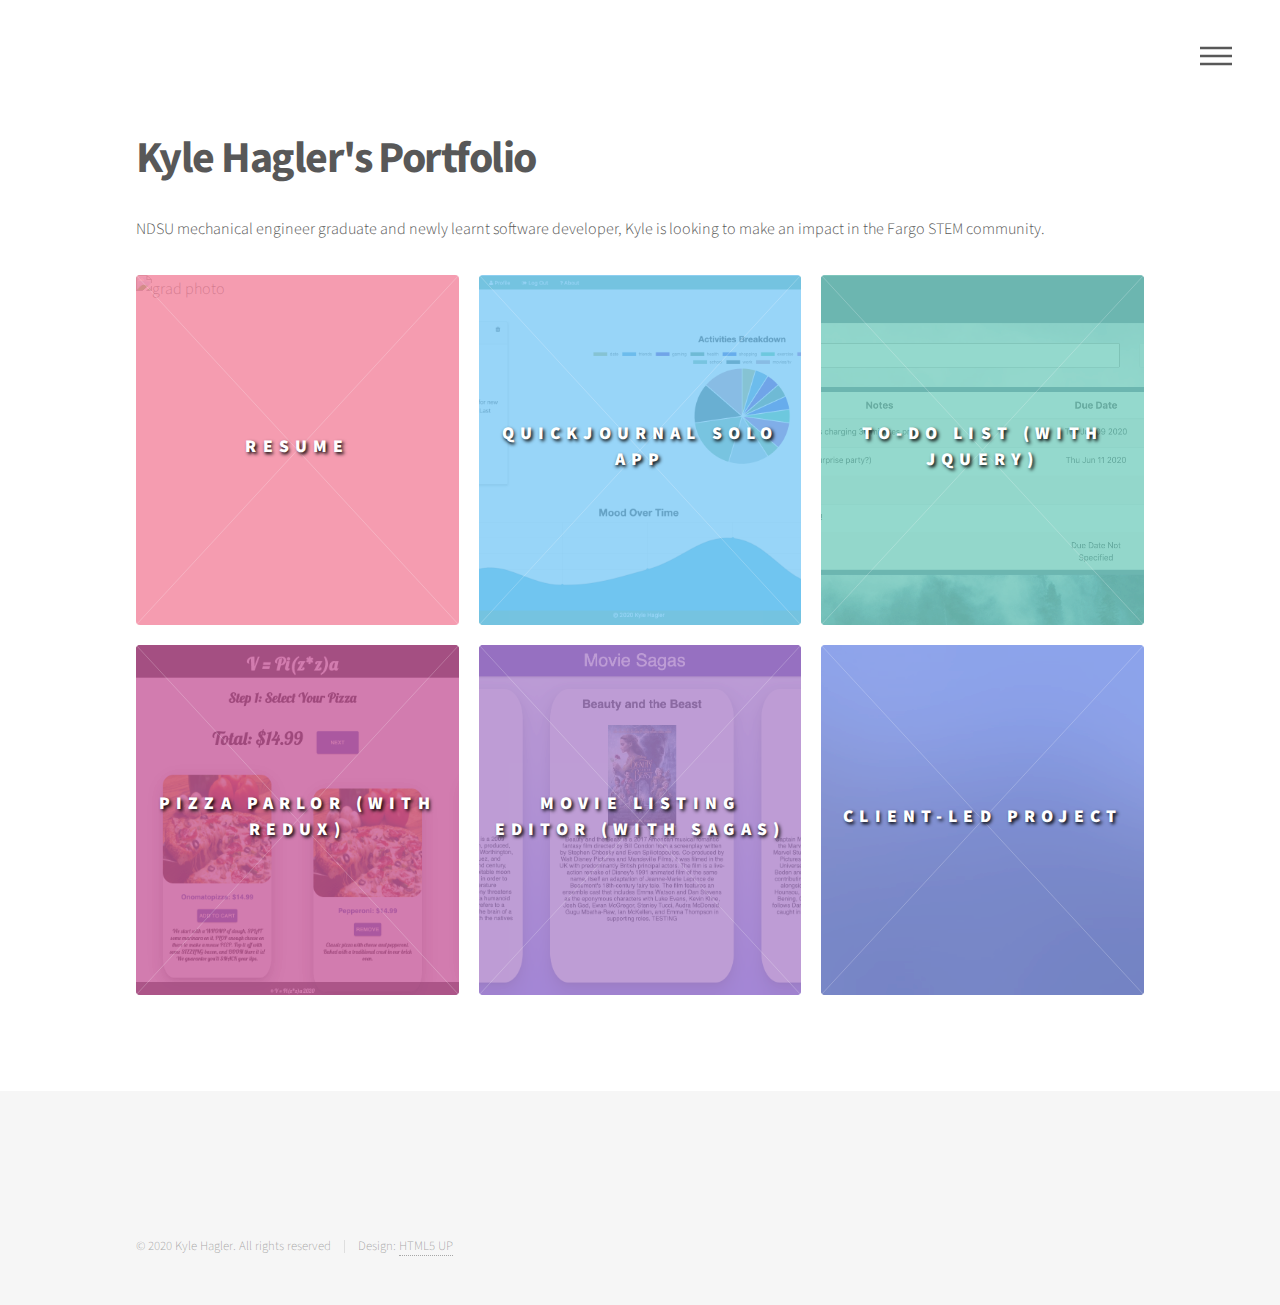
==== commit 2b2162ab: "change html title" ====
--- a/index.html
+++ b/index.html
@@ -6,7 +6,7 @@
 -->
 <html>
 	<head>
-		<title>Phantom by HTML5 UP</title>
+		<title>Kyle's Portfolio site</title>
 		<meta charset="utf-8" />
 		<meta name="viewport" content="width=device-width, initial-scale=1, user-scalable=no" />
 		<link rel="stylesheet" href="assets/css/main.css" />
--- a/assets/css/main.css
+++ b/assets/css/main.css
@@ -1,10 +1,10 @@
 @import url(fontawesome-all.min.css);
 @import url("https://fonts.googleapis.com/css?family=Source+Sans+Pro:300,700,900");
 
-/*
-	Phantom by HTML5 UP
-	html5up.net | @ajlkn
-	Free for personal and commercial use under the CCA 3.0 license (html5up.net/license)
+/*
+	Phantom by HTML5 UP
+	html5up.net | @ajlkn
+	Free for personal and commercial use under the CCA 3.0 license (html5up.net/license)
 */
 
 html, body, div, span, applet, object,
@@ -3326,4 +3326,11 @@
 				padding: 0 1.25em;
 			}
 
+		}
+
+		/*Makes images on home page look better i.e. not squished*/
+		.image img {
+			border-radius: 4px;
+			display: block;
+			object-fit: cover;
 		}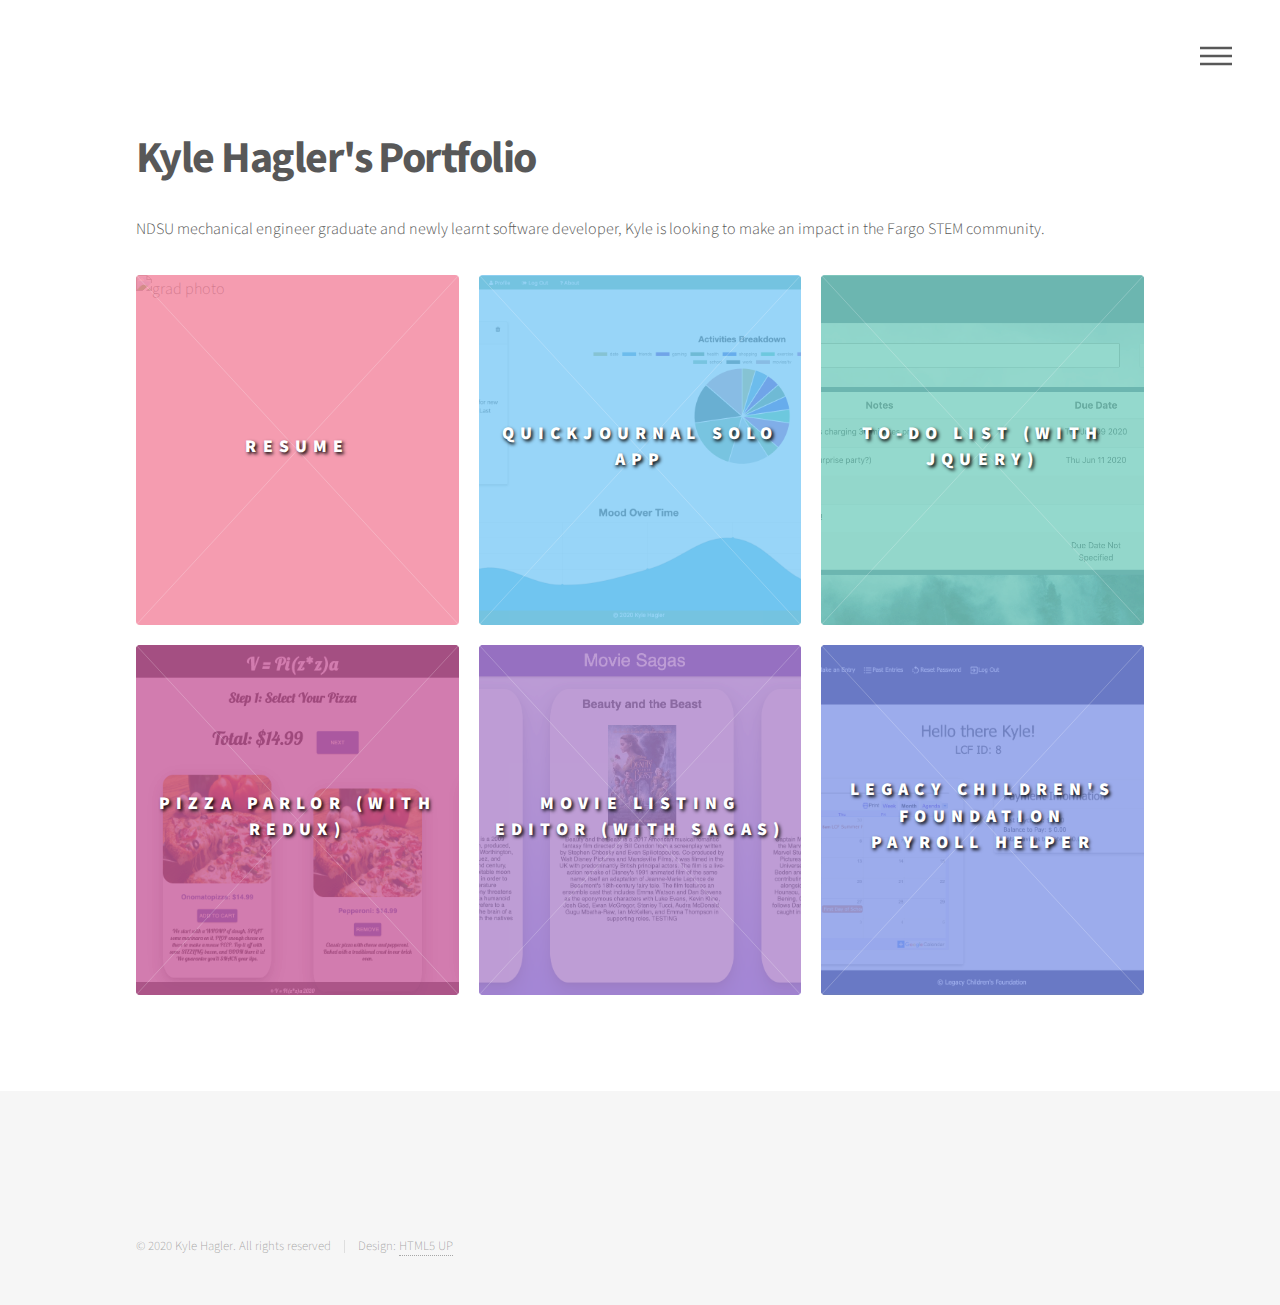
==== commit 93d5383b: "added client project details" ====
--- a/index.html
+++ b/index.html
@@ -104,12 +104,12 @@
 								</article>
 								<article class="style6">
 									<span class="image">
-										<img src="images/pic06.jpg" alt="client led project" height="350px"/>
+										<img src="images/lcf_student.png" alt="client led project" height="350px"/>
 									</span>
-									<a href="">
-										<h2 style="text-shadow: black 0.1em 0.1em 0.2em">Client-led Project</h2>
+									<a href="https://github.com/Team-Legacy-Foundation/legacy_foundation">
+										<h2 style="text-shadow: black 0.1em 0.1em 0.2em">Legacy Children's Foundation Payroll Helper</h2>
 										<div class="content">
-											<p style="text-shadow: black 0.1em 0.1em 0.2em">COMING SOON (Aug 2020)</p>
+											<p style="text-shadow: black 0.1em 0.1em 0.2em">An app to help nonprofit with calculating financial incentives for students based on behavior and grades</p>
 										</div>
 									</a>
 								</article>
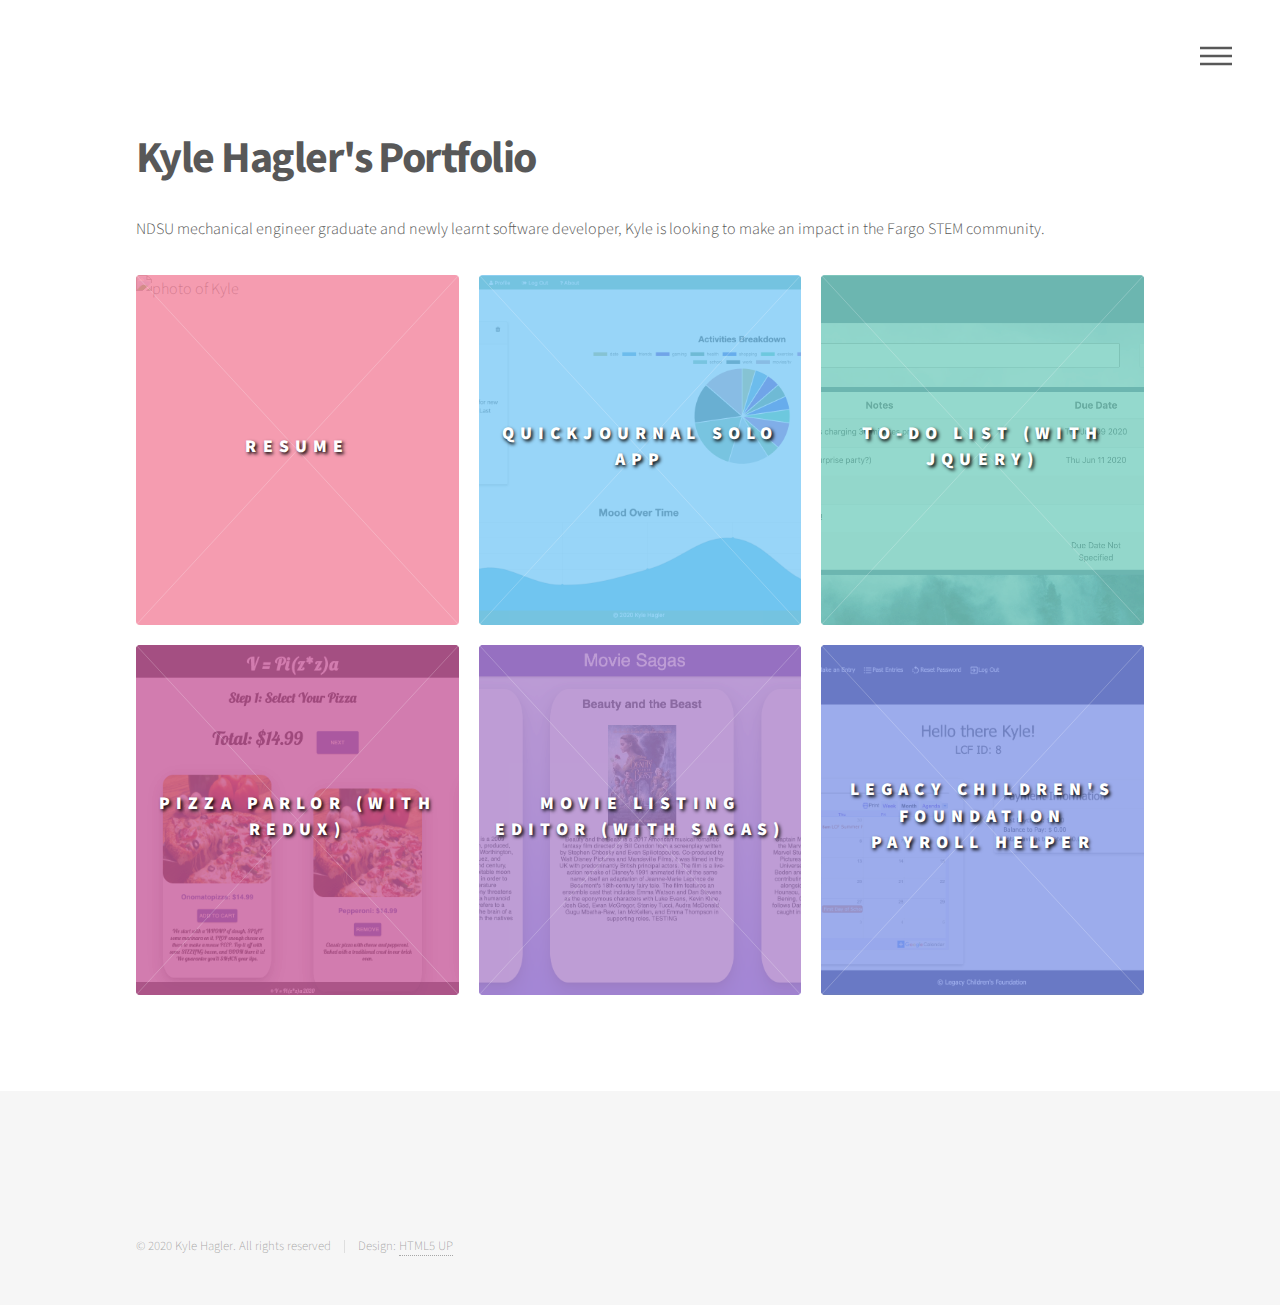
==== commit e2a2860d: "replace photo of me" ====
--- a/index.html
+++ b/index.html
@@ -49,7 +49,7 @@
 							<section class="tiles">
 								<article class="style1">
 									<span class="image">
-										<img src="https://scontent.ffar1-2.fna.fbcdn.net/v/t1.0-9/32385434_10155725330453737_2104924031084920832_n.jpg?_nc_cat=108&_nc_sid=8bfeb9&_nc_ohc=ZoavIc2hYlcAX8dSRBQ&_nc_ht=scontent.ffar1-2.fna&oh=658feece511071d14a0278dd31bfbd24&oe=5F40C71C" alt="grad photo" height="350px"/>
+										<img src="images/headshot.jpg" alt="photo of Kyle" height="350px"/>
 									</span>
 									<a href="resume.html">
 										<h2 style="text-shadow: black 0.1em 0.1em 0.2em">Resume</h2>
